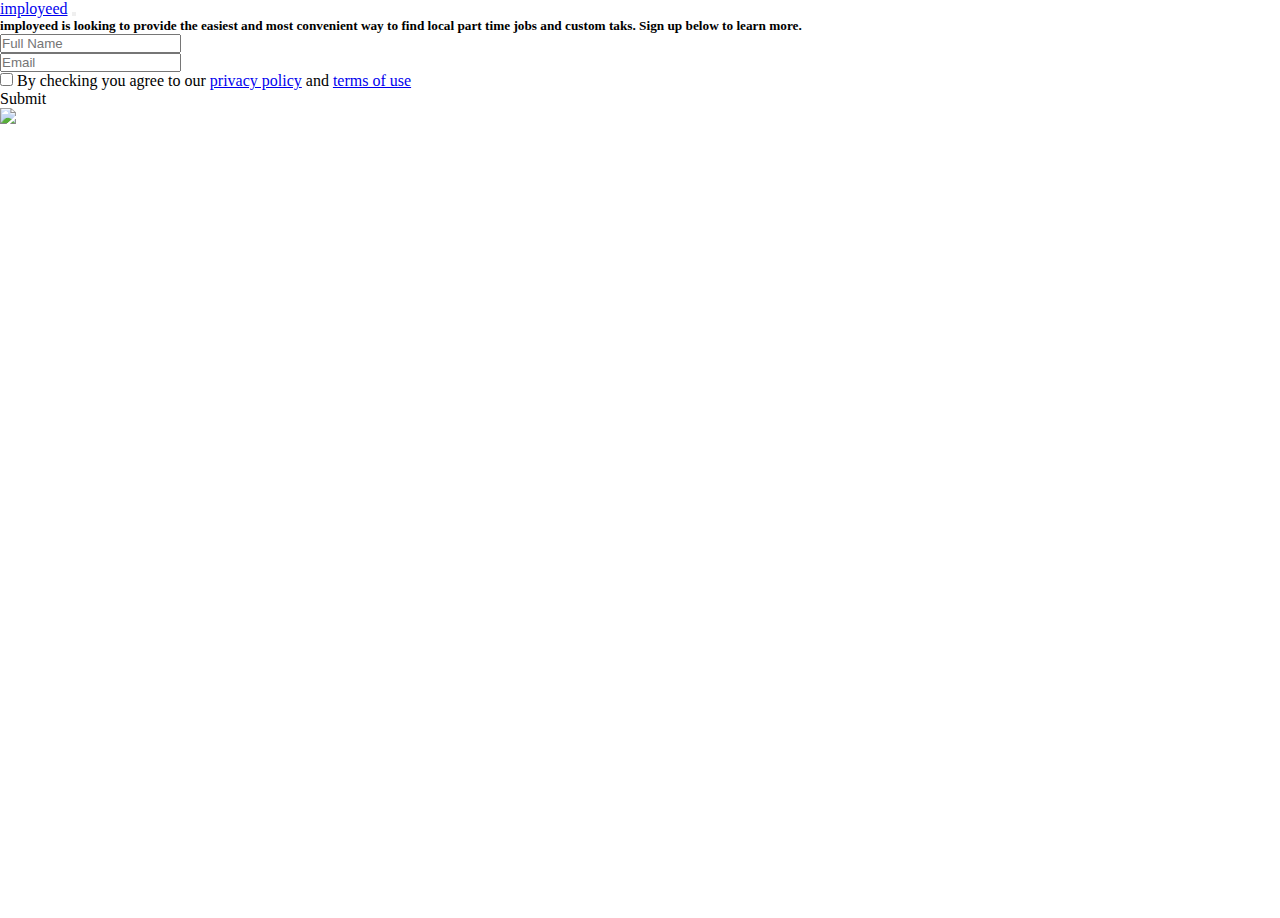
==== html/access.html @ b3f4da50 "first commit" ====
<!doctype html>
<html>
  <head>
    <meta charset="UTF-8">
    <meta name="viewport" content="width=device-width, initial-scale=1.0">
    <meta http-equiv="X-UA-Compatible" content="ie=edge">
    <link rel="stylesheet" href="https://use.fontawesome.com/releases/v5.0.13/css/all.css" integrity="sha384-DNOHZ68U8hZfKXOrtjWvjxusGo9WQnrNx2sqG0tfsghAvtVlRW3tvkXWZh58N9jp" crossorigin="anonymous">
    <link rel="stylesheet" href="https://stackpath.bootstrapcdn.com/bootstrap/4.1.1/css/bootstrap.min.css" integrity="sha384-WskhaSGFgHYWDcbwN70/dfYBj47jz9qbsMId/iRN3ewGhXQFZCSftd1LZCfmhktB" crossorigin="anonymous">
    <link rel="stylesheet" href="../css/style.css">
    <title>imployeed</title>
  </head>

  <body>
    <header>
      <nav class="navbar sticky-top navbar-expand-lg navbar-dark bg-primary p-3">
      <div class = "container">
        <a class="navbar-brand" href="index.html">imployeed</a>
        <button class="navbar-toggler" type="button" data-toggle="collapse" data-target="#navbarSupportedContent" aria-controls="navbarSupportedContent" aria-expanded="false" aria-label="Toggle navigation">
          <span class="navbar-toggler-icon"></span>
        </button>
      </div>
      </nav>
    </header>

    <section class = "main">
        <div class = "container pt-5">
          <div class = "col-md-8 offset-2 mt-5 text-center">
            <h5 class = "text-secondary text-center">imployeed is looking to provide the easiest and most convenient way to find local part time jobs and custom taks. Sign up below to learn more.
            </h5>
            <form class = "mt-5">
              <div class = "form-group">
                <input class = "form-control" placeholder = "Full Name"></input>
              </div>

              <div class = "form-group mt-4">
                <input class = "form-control" placeholder = "Email"></input>
              </div>

              <div class="form-group mt-4 text-left">
                <div class="form-check">
                  <input class="form-check-input" type="checkbox" id="gridCheck">
                  <label class="form-check-label" for="gridCheck">
                    By checking you agree to our <a class = "text-primary" href = "privacy.html" target="_blank">privacy policy</a> and <a class = "text-primary" href = "terms.html" target="_blank">terms of use</a>
                  </label>
                </div>
              </div>
              <div class = "text-left">
              <div class = "btn btn-primary submit mt-4">Submit</div>
              </div>
            </form>

            <img class = "job-bg-img img-fluid text-center" src = "../images/job hunt-amico.png">
            </img>
          </div>
        </div>
    </section>
  </body>
</html>
---- css/style.css ----
/* ------------------------------------- GENERAL -------------------------------------------- */
* {
  margin:0;
  padding:0;
}
/* HEADER SECTION */
.main-header {
  padding-top:150px;
}
.main-img {
  margin-top:200px;
}

.logo {
  height:120px;
  width:120px;
}

/* NAVBAR */
.navbar {
  position:sticky !important;
}

.main {
  height:100vh;
}
/* ------------------------------------- INDEX --------------------------------------------- */

/* ------------------------------------- ACCESS -------------------------------------------- */
.job-bg-img {
  width:80%;
}
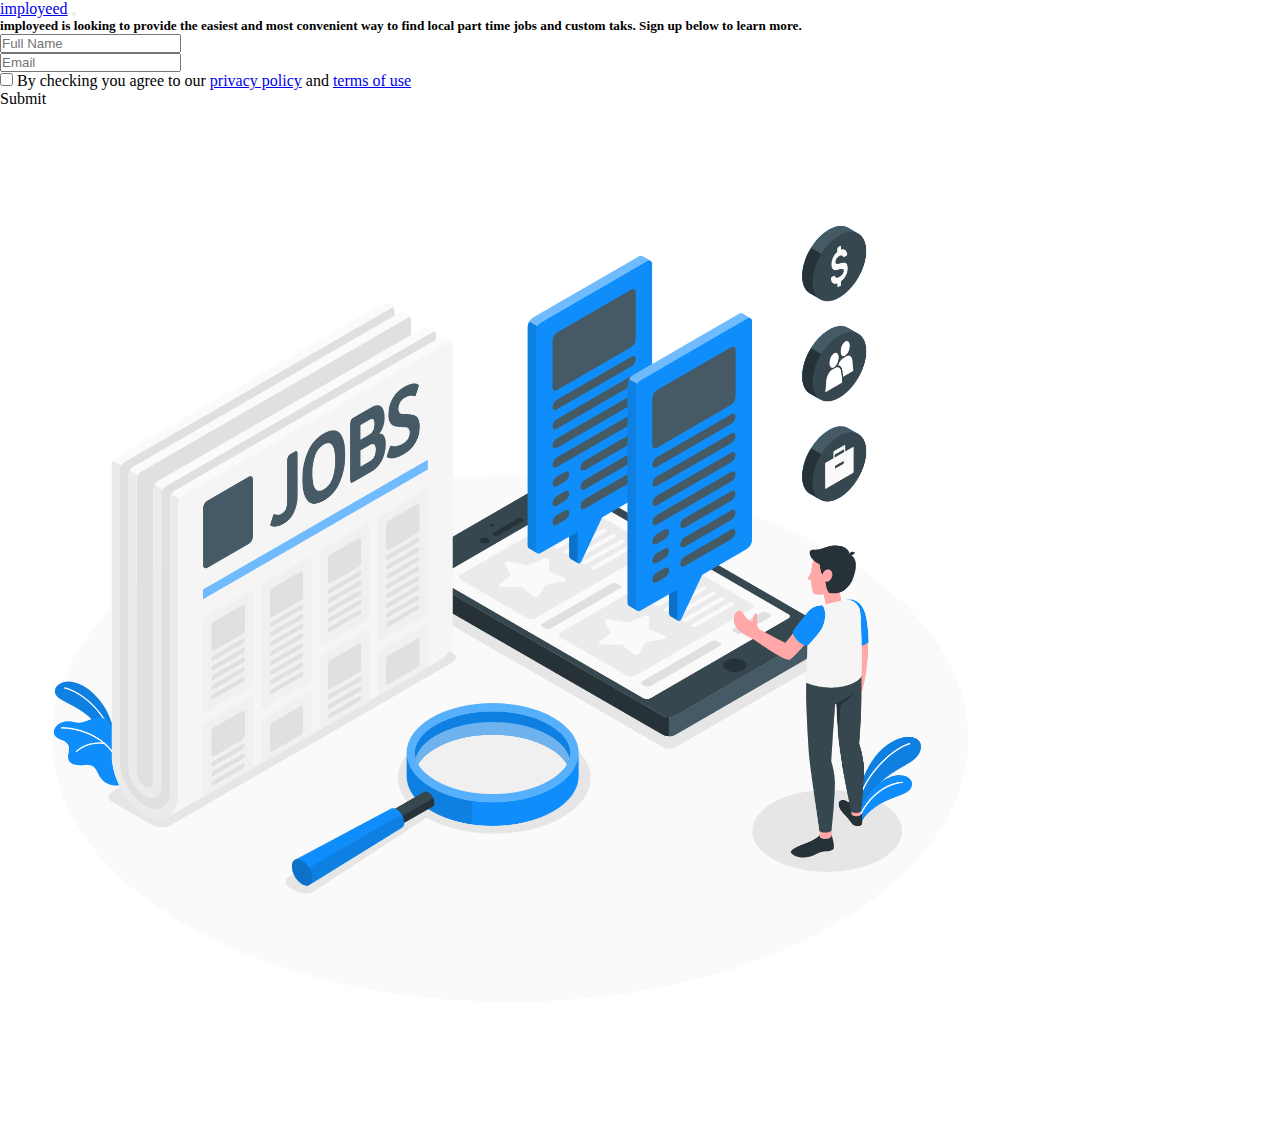
==== commit d9ef0db7: "image fix" ====
--- a/html/access.html
+++ b/html/access.html
@@ -49,7 +49,7 @@
               </div>
             </form>
 
-            <img class = "job-bg-img img-fluid text-center" src = "../images/job hunt-amico.png">
+            <img class = "job-bg-img img-fluid text-center" src = "../images/jobsearch.png">
             </img>
           </div>
         </div>
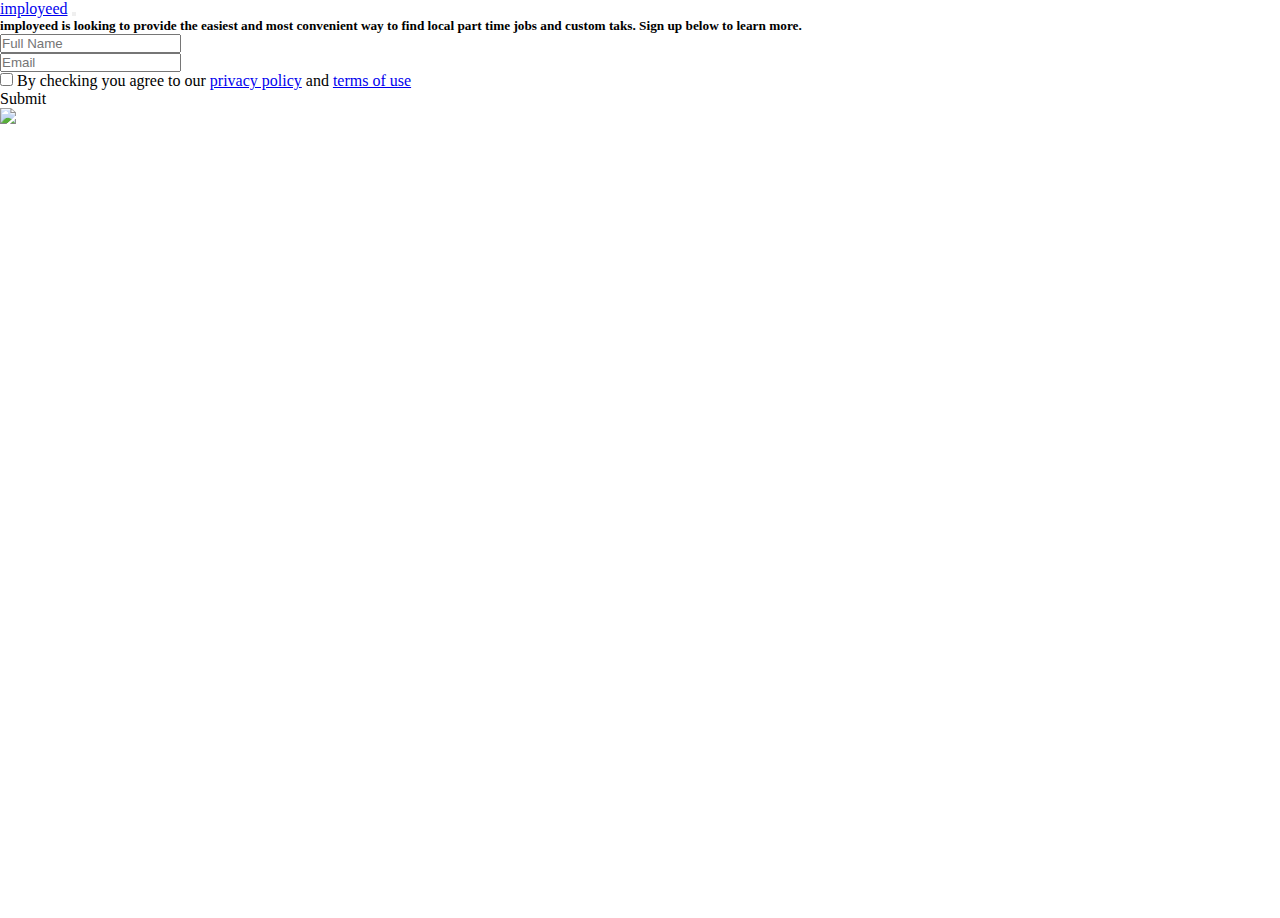
==== commit 491bff6f: "image fix" ====
--- a/html/access.html
+++ b/html/access.html
@@ -49,7 +49,7 @@
               </div>
             </form>
 
-            <img class = "job-bg-img img-fluid text-center" src = "../images/jobsearch.png">
+            <img class = "job-bg-img img-fluid text-center" src = "images/jobsearch.png">
             </img>
           </div>
         </div>
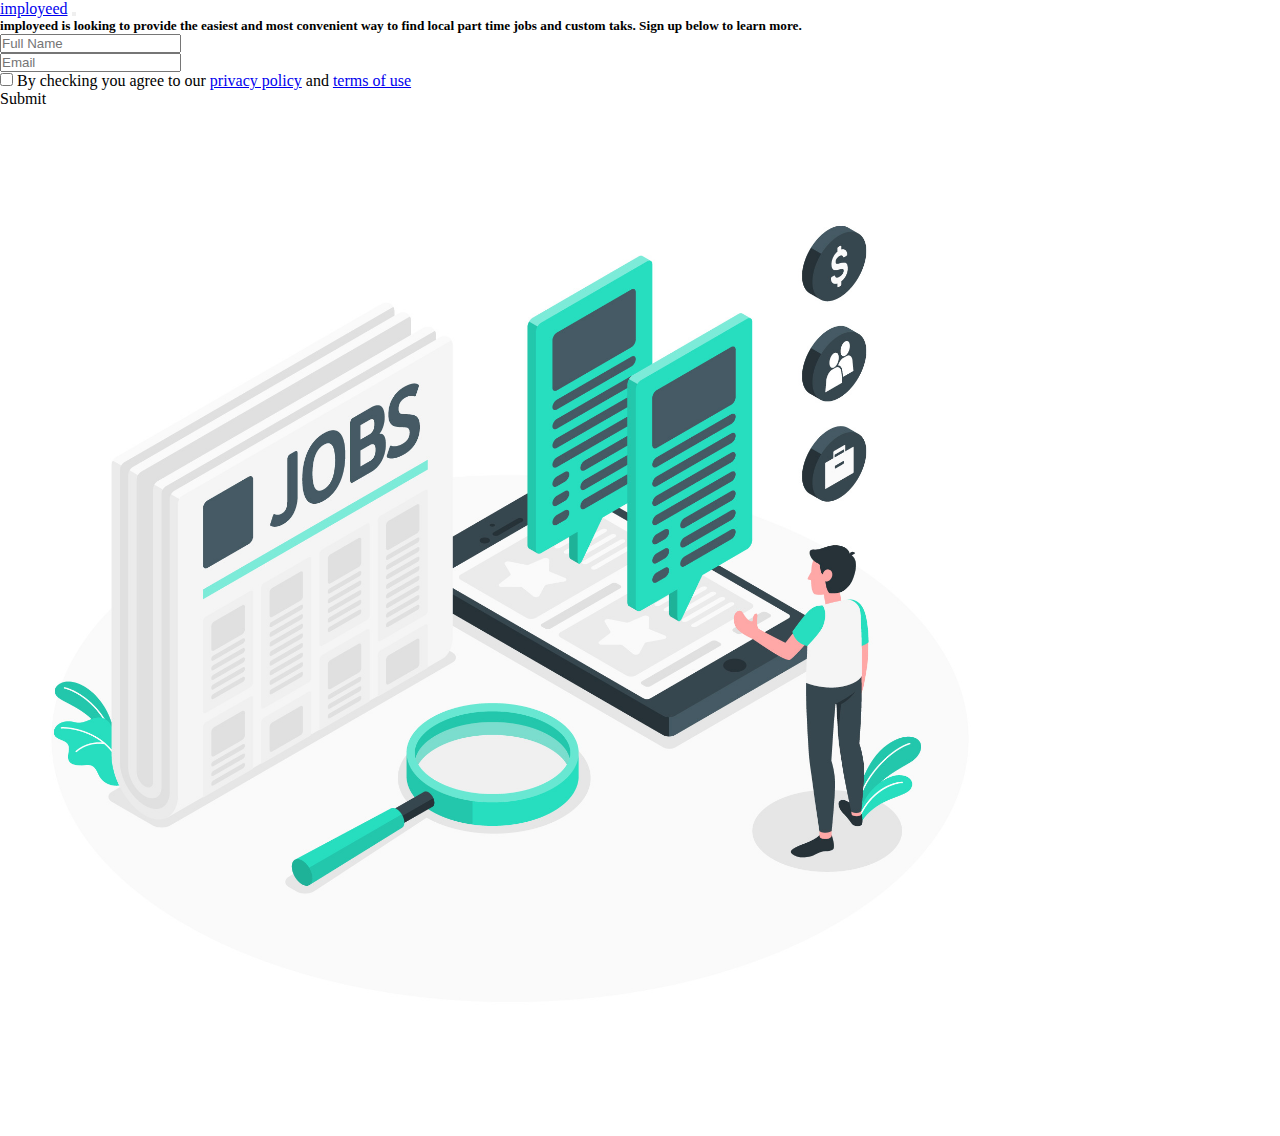
==== commit f8f42169: "image fix" ====
--- a/html/access.html
+++ b/html/access.html
@@ -49,7 +49,7 @@
               </div>
             </form>
 
-            <img class = "job-bg-img img-fluid text-center" src = "images/jobsearch.png">
+            <img class = "job-bg-img img-fluid text-center" src = "../images/2895265.jpg">
             </img>
           </div>
         </div>
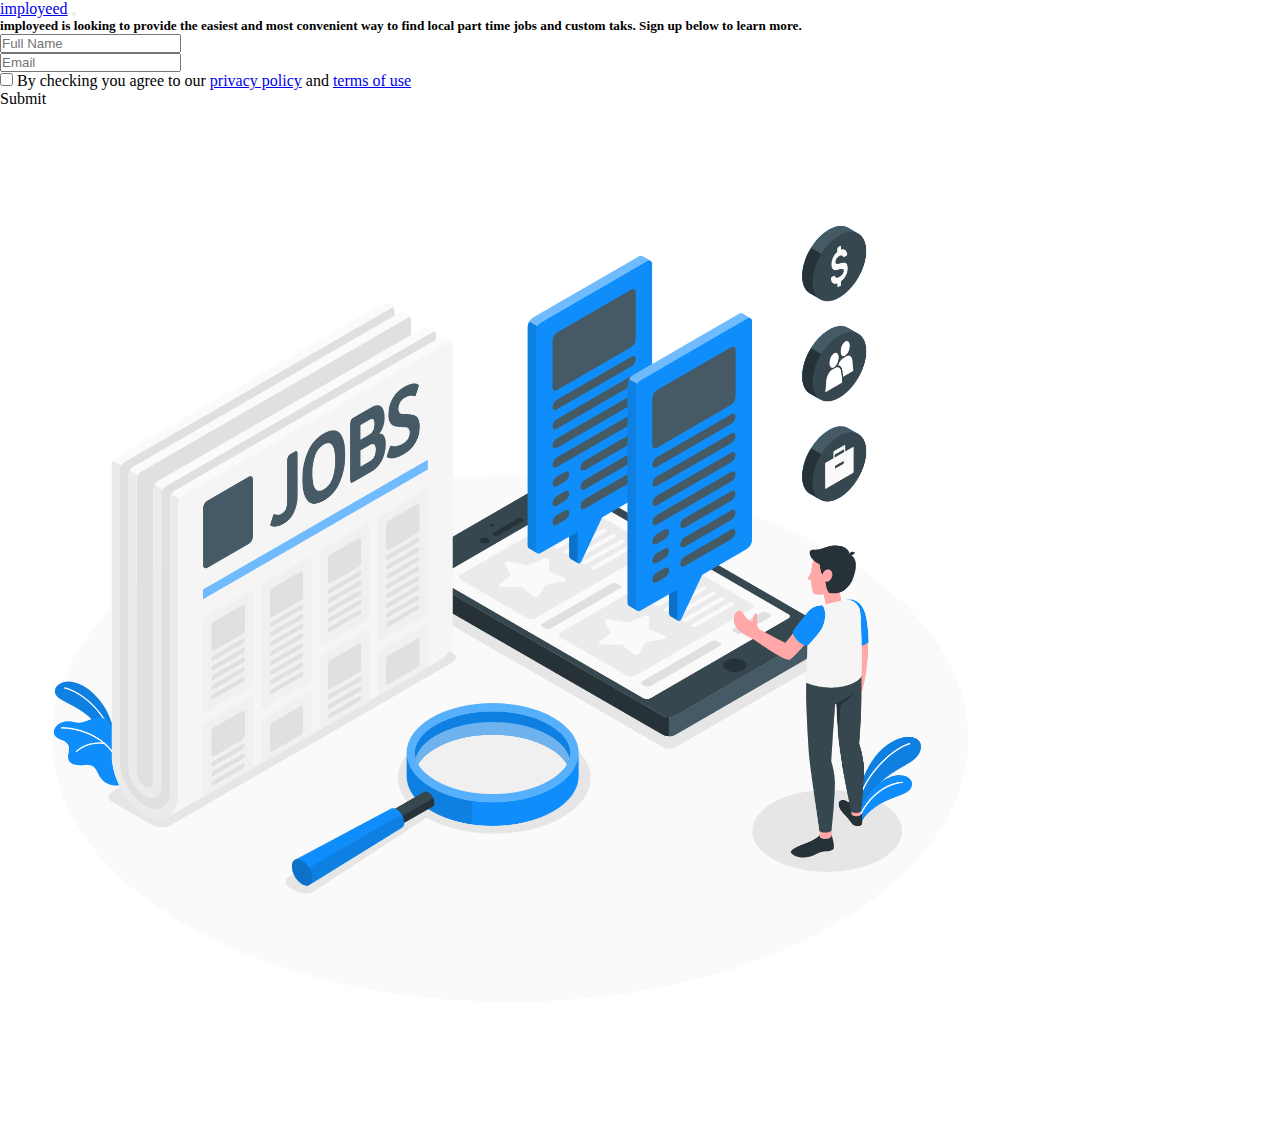
==== commit f2e706a3: "img fix" ====
--- a/html/access.html
+++ b/html/access.html
@@ -49,7 +49,7 @@
               </div>
             </form>
 
-            <img class = "job-bg-img img-fluid text-center" src = "../images/2895265.jpg">
+            <img class = "job-bg-img img-fluid text-center" src = "jobsearch.png">
             </img>
           </div>
         </div>
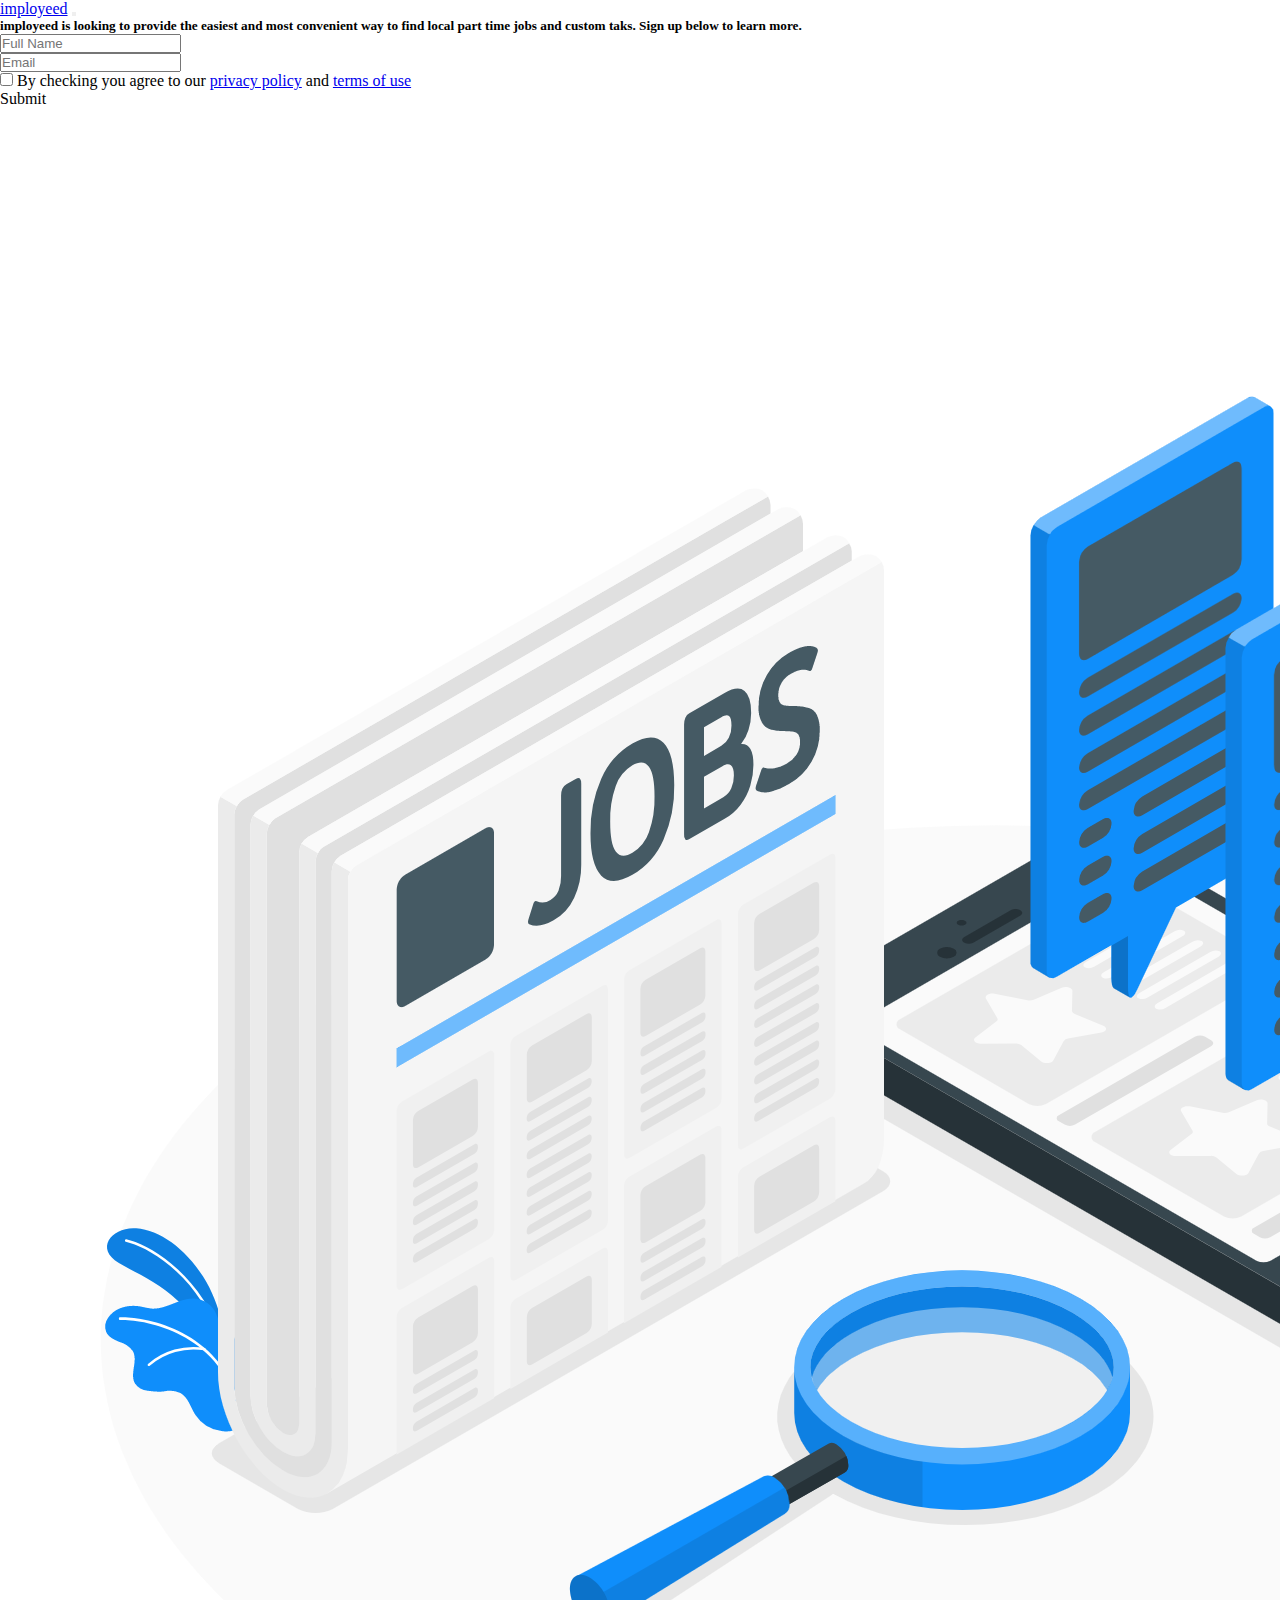
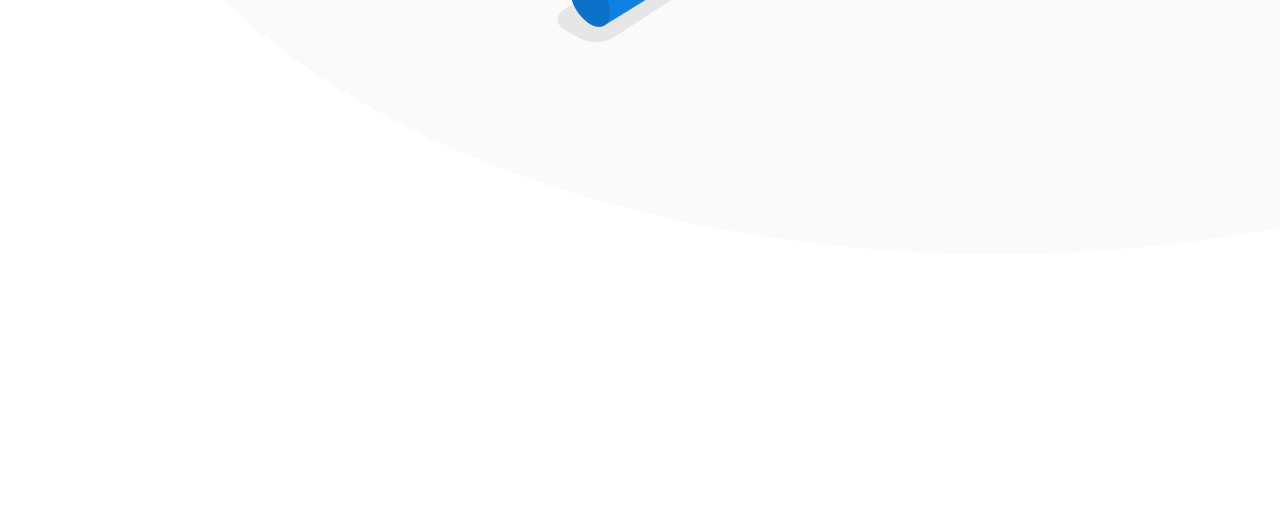
==== commit 36d8b4a3: "img fix" ====
--- a/html/access.html
+++ b/html/access.html
@@ -49,8 +49,7 @@
               </div>
             </form>
 
-            <img class = "job-bg-img img-fluid text-center" src = "jobsearch.png">
-            </img>
+            <img class = "img-fluid" src = "../images/jobsearch.png" />
           </div>
         </div>
     </section>
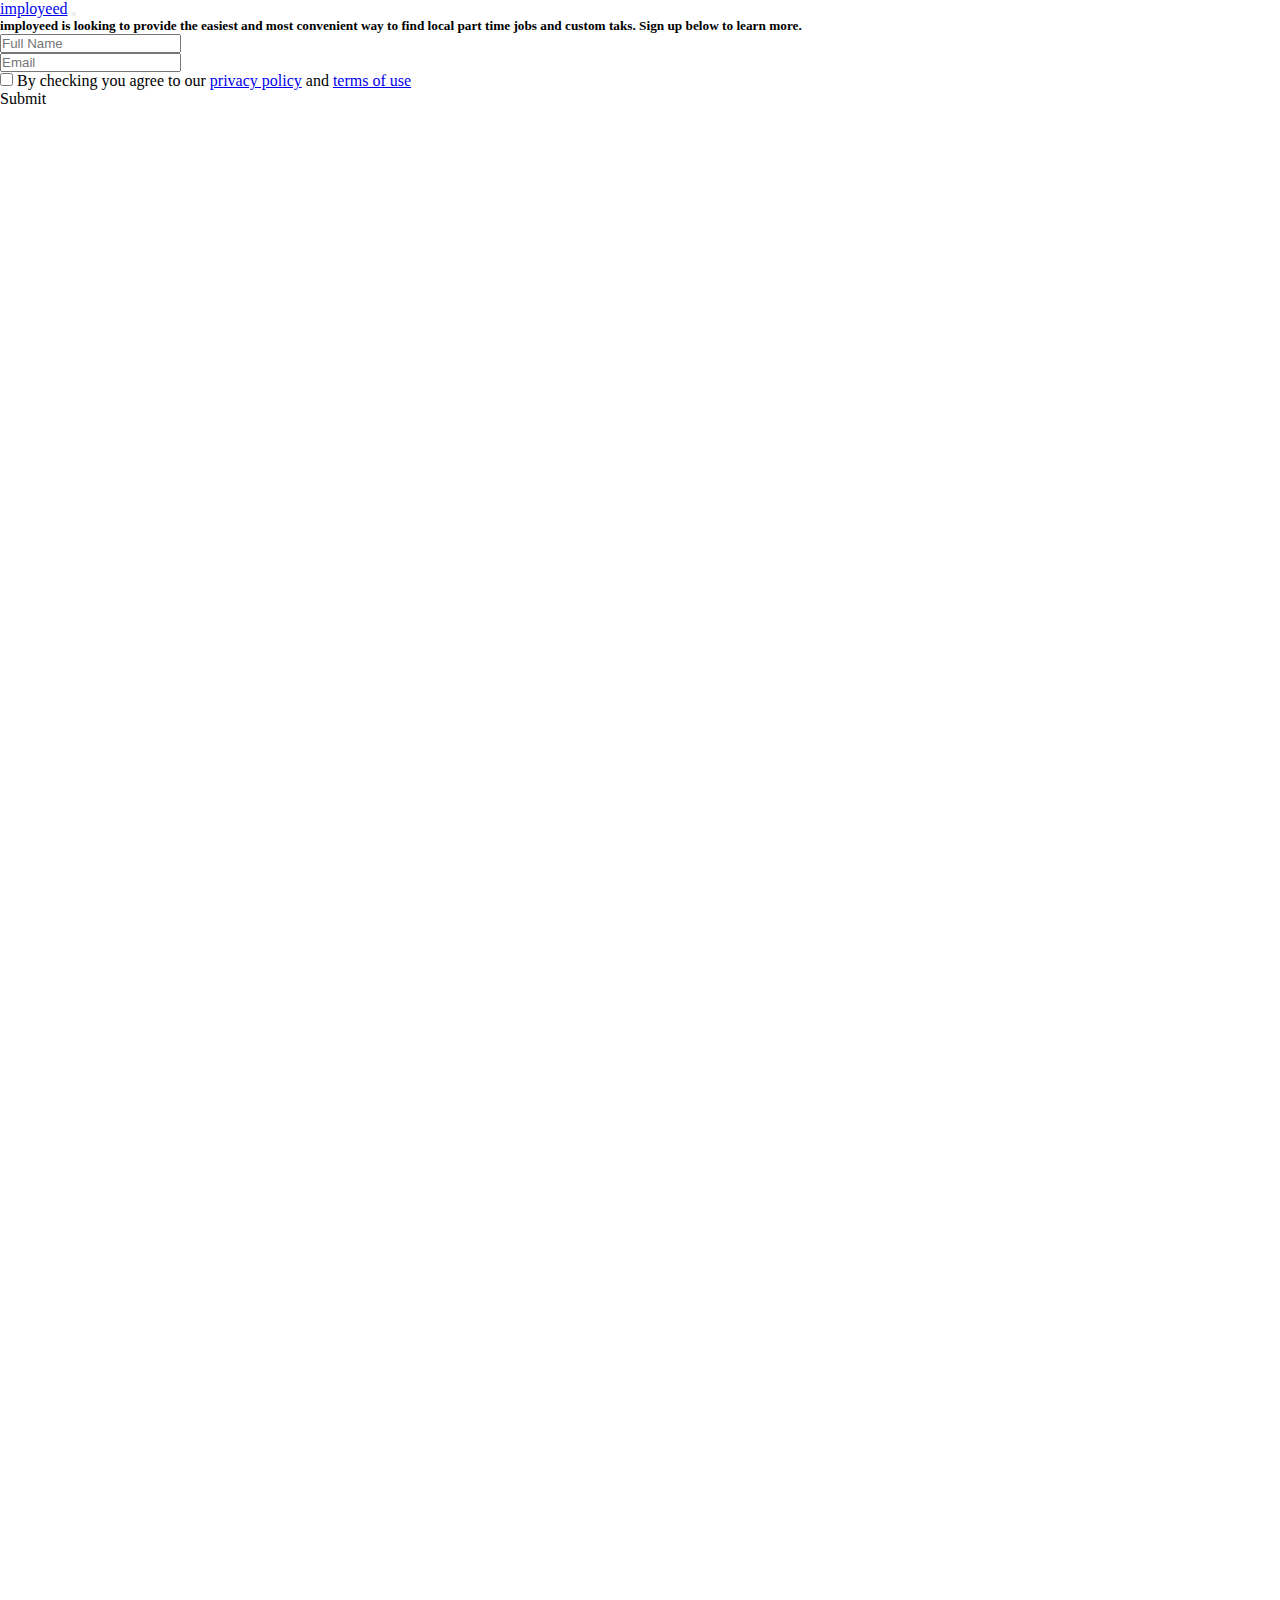
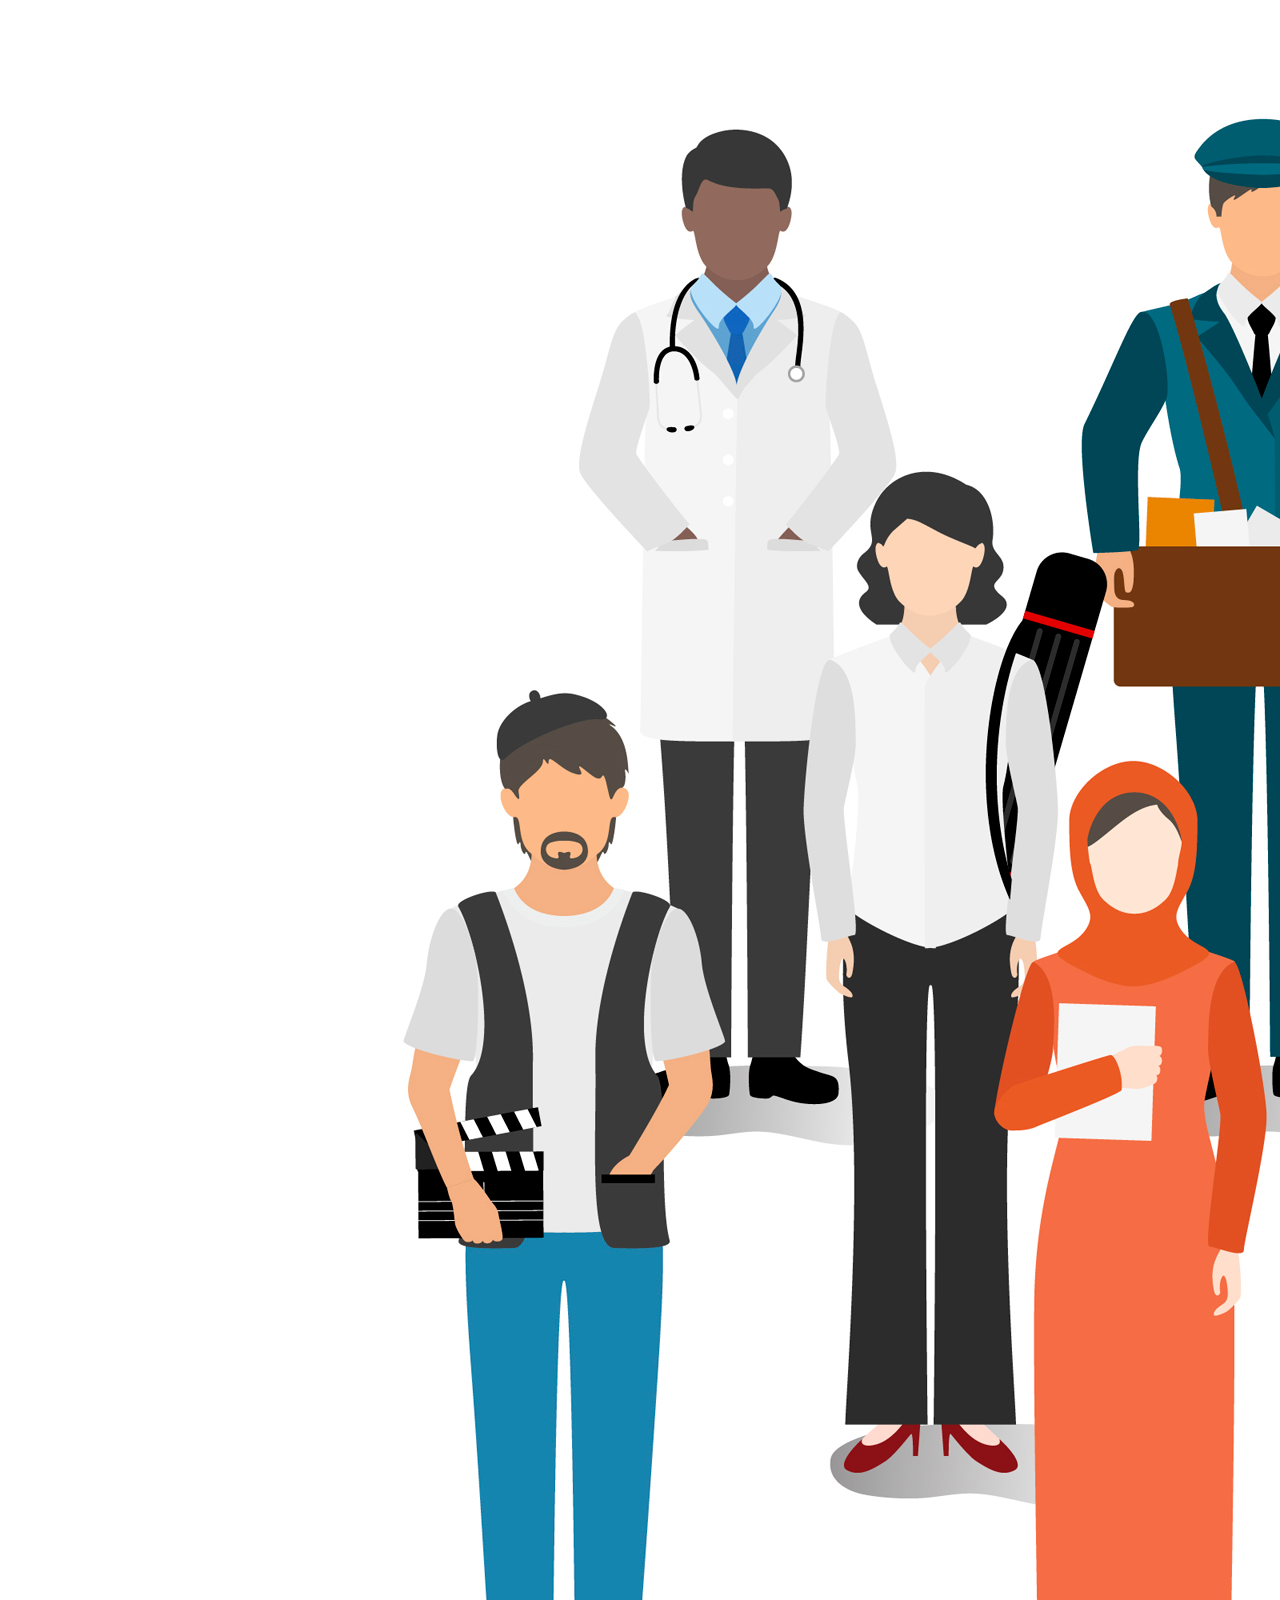
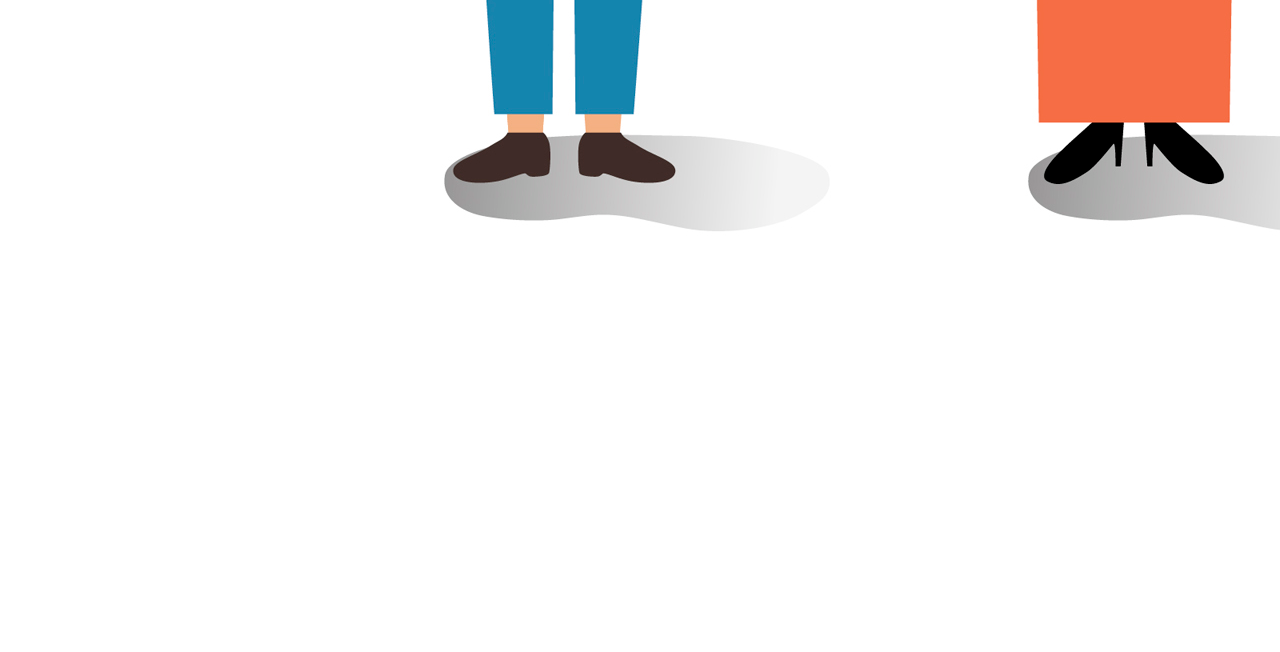
==== commit 4ca85d3b: "img trial" ====
--- a/html/access.html
+++ b/html/access.html
@@ -49,7 +49,7 @@
               </div>
             </form>
 
-            <img class = "img-fluid" src = "../images/jobsearch.png" />
+            <img class = "img-fluid" src = "../images/v202-fah-05-jobs.jpg" />
           </div>
         </div>
     </section>
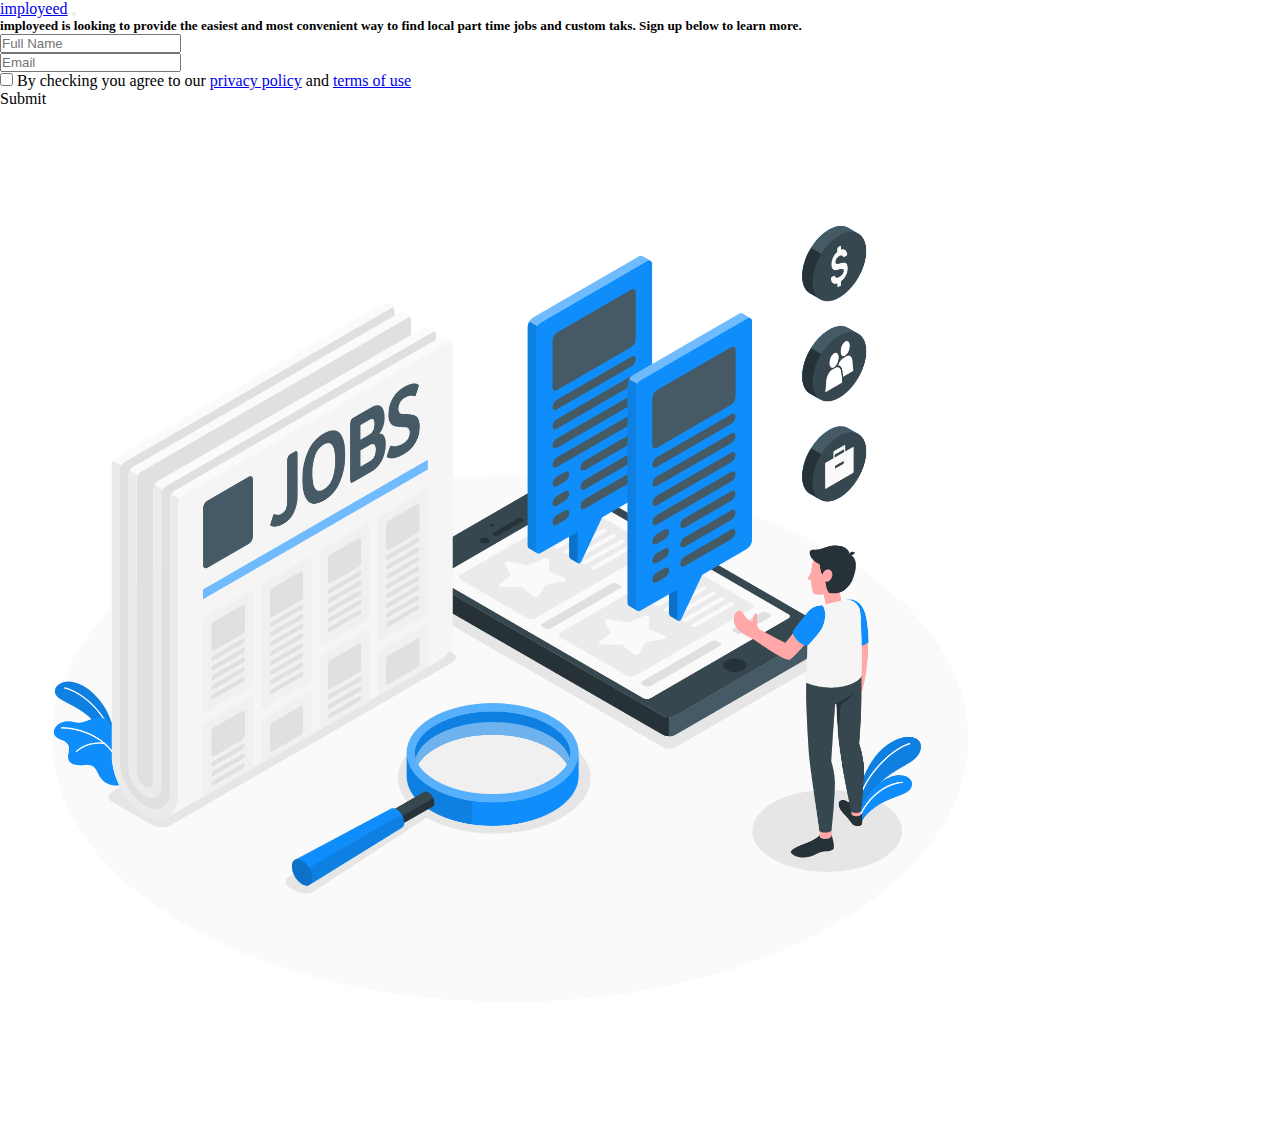
==== commit ef41ebf4: "img fix" ====
--- a/html/access.html
+++ b/html/access.html
@@ -49,7 +49,7 @@
               </div>
             </form>
 
-            <img class = "img-fluid" src = "../images/v202-fah-05-jobs.jpg" />
+            <img class = "img-fluid job-bg-img" src = "../images/jobsearch.png" />
           </div>
         </div>
     </section>
